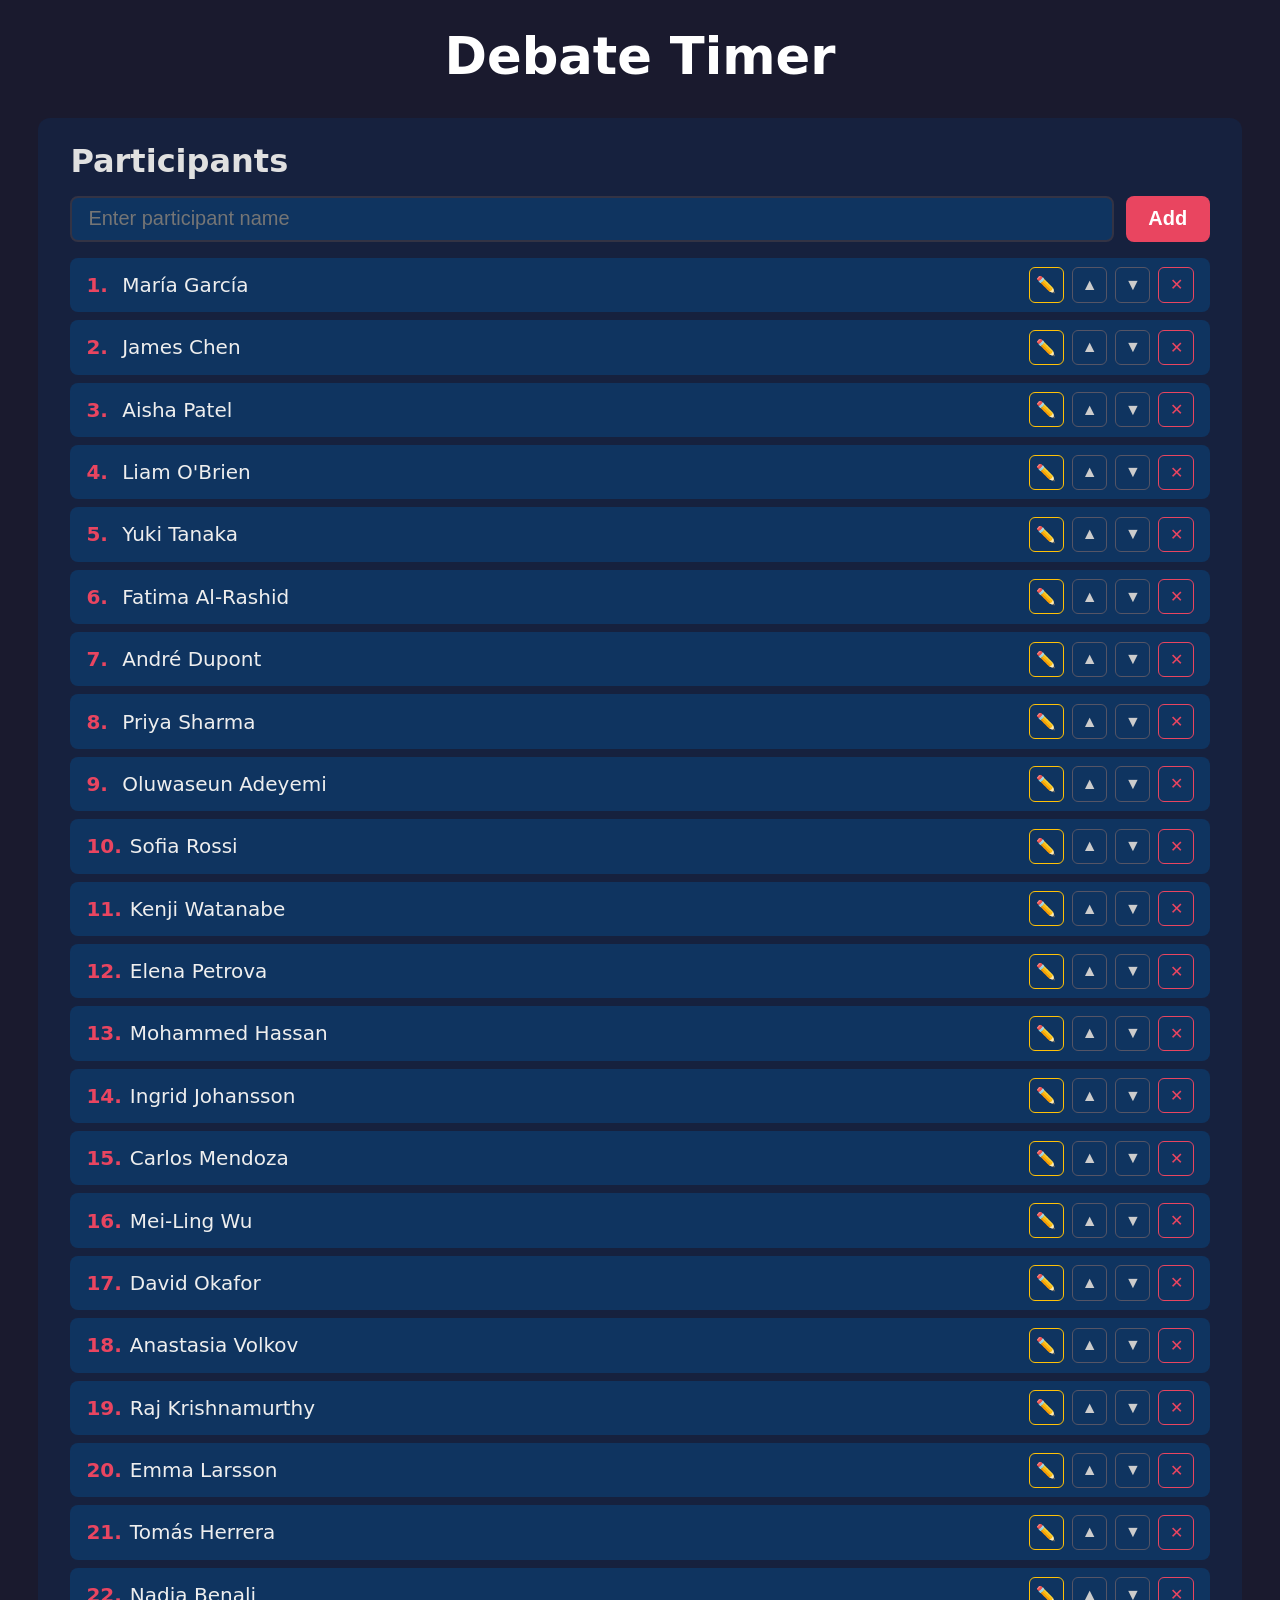
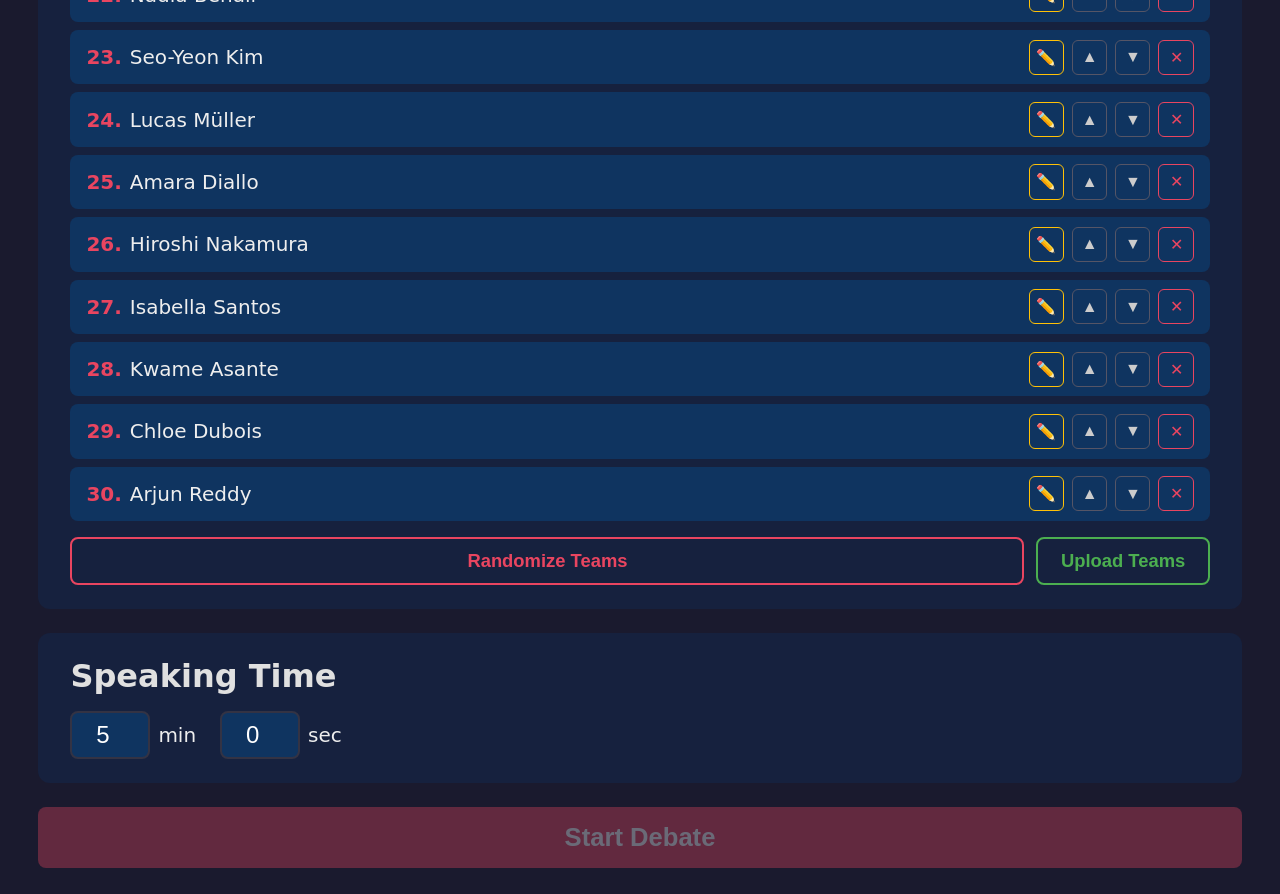
==== index.html @ f3995aaa "Initial upload of project files" ====
<!DOCTYPE html>
<html lang="en">
<head>
  <meta charset="UTF-8">
  <meta name="viewport" content="width=device-width, initial-scale=1.0">
  <title>Debate Timer</title>
  <link rel="stylesheet" href="style.css">
</head>
<body>

  <!-- Setup Screen -->
  <div id="setup-screen" class="screen">
    <h1>Debate Timer</h1>

    <!-- Participant Entry -->
    <section class="setup-section">
      <h2>Participants</h2>
      <div class="input-row">
        <input
          type="text"
          id="participant-input"
          placeholder="Enter participant name"
          autocomplete="off"
          aria-label="Participant name"
        >
        <button id="add-btn" type="button">Add</button>
      </div>
      <ol id="participant-list" aria-label="Participant list"></ol>
      <div class="team-actions-row">
        <button id="randomize-btn" type="button" disabled>Randomize Teams</button>
        <button id="download-teams-btn" type="button" class="hidden">Download Teams</button>
        <button id="upload-teams-btn" type="button">Upload Teams</button>
        <input type="file" id="upload-teams-input" accept=".txt" class="hidden">
      </div>
      <div id="team-preview" class="team-preview hidden" aria-label="Team assignments"></div>
    </section>

    <!-- Speaking Time -->
    <section class="setup-section">
      <h2>Speaking Time</h2>
      <div class="time-row">
        <label>
          <input type="number" id="time-minutes" min="0" max="99" value="5" aria-label="Minutes">
          <span>min</span>
        </label>
        <label>
          <input type="number" id="time-seconds" min="0" max="59" value="0" aria-label="Seconds">
          <span>sec</span>
        </label>
      </div>
    </section>

    <!-- Start Button -->
    <button id="start-btn" type="button" disabled>Start Debate</button>
  </div>

  <!-- Countdown Screen -->
  <div id="countdown-screen" class="screen hidden">
    <div class="countdown-container">
      <div class="speaker-label">Speaker</div>
      <div id="speaker-team" class="speaker-team"></div>
      <div id="speaker-name" class="speaker-name"></div>
      <div id="timer-display" class="timer-display">00:00</div>
      <div class="speaker-progress">
        <span id="speaker-progress-text"></span>
      </div>
      <div id="next-up-text" class="next-up-text"></div>
      <div class="countdown-actions">
        <button id="pause-btn" type="button" class="pause-btn">Pause</button>
        <button id="skip-btn" type="button" class="skip-btn">Skip</button>
        <button id="next-btn" type="button" class="countdown-btn hidden">Next Speaker</button>
      </div>
      <div class="countdown-restart-wrapper">
        <button id="countdown-restart-btn" type="button" class="countdown-restart-btn">↩ Restart</button>
      </div>
    </div>
  </div>

  <!-- End Screen -->
  <div id="end-screen" class="screen hidden">
    <div class="end-container">
      <h1 class="end-title">Debate Over</h1>
      <p class="end-subtitle">All participants have spoken.</p>
      <button id="restart-btn" type="button" class="countdown-btn">Restart</button>
    </div>
  </div>

  <script src="app.js"></script>
</body>
</html>
---- style.css ----
/* === Reset & Base === */
*, *::before, *::after { box-sizing: border-box; margin: 0; padding: 0; }

body {
  font-family: system-ui, -apple-system, "Segoe UI", Roboto, Helvetica, Arial, sans-serif;
  background: #1a1a2e;
  color: #eee;
  min-height: 100vh;
  display: flex;
  justify-content: center;
  align-items: flex-start;
  padding: 2% 3%;
}

/* === Screens === */
.screen { width: 100%; }
.hidden { display: none !important; }

/* === Setup Screen === */
#setup-screen h1 {
  font-size: clamp(2rem, 4vw, 4rem);
  text-align: center;
  margin-bottom: 2rem;
  color: #fff;
}

.setup-section {
  background: #16213e;
  border-radius: 12px;
  padding: 1.5rem 2rem;
  margin-bottom: 1.5rem;
}

.setup-section h2 {
  font-size: clamp(1.4rem, 2.5vw, 2.2rem);
  margin-bottom: 1rem;
  color: #e0e0e0;
}

/* --- Participant input row --- */
.input-row {
  display: flex;
  gap: 0.75rem;
  margin-bottom: 1rem;
}

.input-row input {
  flex: 1;
  font-size: 1.25rem;
  padding: 0.6rem 1rem;
  border: 2px solid #334;
  border-radius: 8px;
  background: #0f3460;
  color: #fff;
  outline: none;
}
.input-row input:focus { border-color: #e94560; }

.input-row button,
#start-btn {
  font-size: 1.25rem;
  padding: 0.6rem 1.4rem;
  border: none;
  border-radius: 8px;
  cursor: pointer;
  font-weight: 600;
}

.input-row button {
  background: #e94560;
  color: #fff;
}
.input-row button:hover { background: #c73650; }

/* --- Participant list --- */
#participant-list {
  list-style: none;
  counter-reset: participant;
}

#participant-list li {
  counter-increment: participant;
  display: flex;
  align-items: center;
  gap: 0.5rem;
  background: #0f3460;
  border-radius: 8px;
  padding: 0.6rem 1rem;
  margin-bottom: 0.5rem;
  font-size: 1.25rem;
}

#participant-list li::before {
  content: counter(participant) ".";
  font-weight: 700;
  min-width: 2ch;
  color: #e94560;
}

#participant-list li .name { flex: 1; }

#participant-list li button {
  background: transparent;
  border: 1px solid #556;
  color: #ccc;
  border-radius: 6px;
  width: 2.2rem;
  height: 2.2rem;
  font-size: 1rem;
  cursor: pointer;
  display: flex;
  align-items: center;
  justify-content: center;
}
#participant-list li button:hover { background: #334; }
#participant-list li button.edit-btn { color: #ffc107; border-color: #ffc107; }
#participant-list li button.edit-btn:hover { background: #ffc10722; }
#participant-list li button.save-btn { color: #4caf50; border-color: #4caf50; }
#participant-list li button.save-btn:hover { background: #4caf5022; }
#participant-list li button.remove-btn { color: #e94560; border-color: #e94560; }
#participant-list li button.remove-btn:hover { background: #e9456022; }

/* --- Inline edit input --- */
#participant-list li .edit-input {
  flex: 1;
  font-size: 1.15rem;
  padding: 0.3rem 0.6rem;
  border: 2px solid #ffc107;
  border-radius: 6px;
  background: #0f3460;
  color: #fff;
  outline: none;
}
#participant-list li .edit-input:focus { border-color: #ffc107; }

/* --- Team actions row --- */
.team-actions-row {
  display: flex;
  gap: 0.75rem;
  margin-top: 1rem;
  flex-wrap: wrap;
}

/* --- Randomize Teams button --- */
#randomize-btn {
  flex: 1;
  padding: 0.7rem 1.4rem;
  font-size: 1.15rem;
  font-weight: 600;
  border: 2px solid #e94560;
  border-radius: 8px;
  background: transparent;
  color: #e94560;
  cursor: pointer;
  transition: background 0.2s, opacity 0.2s;
}
#randomize-btn:hover:not(:disabled) { background: #e9456022; }
#randomize-btn:disabled { opacity: 0.35; cursor: not-allowed; }

/* --- Download / Upload Teams buttons --- */
#download-teams-btn,
#upload-teams-btn {
  padding: 0.7rem 1.4rem;
  font-size: 1.15rem;
  font-weight: 600;
  border: 2px solid #4caf50;
  border-radius: 8px;
  background: transparent;
  color: #4caf50;
  cursor: pointer;
  transition: background 0.2s, opacity 0.2s;
}
#download-teams-btn:hover,
#upload-teams-btn:hover { background: #4caf5022; }
#download-teams-btn.hidden { display: none !important; }

/* --- Team preview --- */
.team-preview {
  margin-top: 1rem;
  display: flex;
  gap: 1rem;
}
.team-preview.hidden { display: none !important; }

.team-column {
  flex: 1;
  background: #0f3460;
  border-radius: 8px;
  padding: 0.75rem 1rem;
}
.team-column h3 {
  font-size: 1.1rem;
  margin-bottom: 0.5rem;
  color: #e94560;
  text-transform: uppercase;
  letter-spacing: 0.1em;
}
.team-column ol {
  list-style: decimal inside;
  font-size: 1.05rem;
  color: #ddd;
}
.team-column ol li {
  padding: 0.2rem 0;
}

/* --- Speaker team label (countdown) --- */
.speaker-team {
  font-size: clamp(1.1rem, 2vw, 2.2rem);
  font-weight: 700;
  text-transform: uppercase;
  letter-spacing: 0.15em;
  color: #e94560;
  margin-bottom: 0.25rem;
}

/* --- Time inputs --- */
.time-row {
  display: flex;
  gap: 1.5rem;
  align-items: center;
}

.time-row label {
  display: flex;
  align-items: center;
  gap: 0.5rem;
  font-size: 1.25rem;
}

.time-row input {
  width: 5rem;
  font-size: 1.5rem;
  text-align: center;
  padding: 0.5rem;
  border: 2px solid #334;
  border-radius: 8px;
  background: #0f3460;
  color: #fff;
  outline: none;
}
.time-row input:focus { border-color: #e94560; }

/* --- Start button --- */
#start-btn {
  display: block;
  width: 100%;
  padding: 1rem;
  font-size: 1.6rem;
  background: #e94560;
  color: #fff;
  margin-top: 0.5rem;
  transition: opacity 0.2s;
}
#start-btn:hover:not(:disabled) { background: #c73650; }
#start-btn:disabled {
  opacity: 0.35;
  cursor: not-allowed;
}

/* === Countdown Screen === */
#countdown-screen {
  max-width: 100%;
  position: fixed;
  inset: 0;
  display: flex;
  align-items: center;
  justify-content: center;
  background: #1a1a2e;
  transition: background-color 1s ease;
  z-index: 10;
}
#countdown-screen.hidden { display: none !important; }

#countdown-screen.warning {
  background-color: #b71c1c;
}

.countdown-container {
  text-align: center;
  padding: 2rem;
  width: 100%;
}

.speaker-label {
  font-size: clamp(1.2rem, 2vw, 2.5rem);
  text-transform: uppercase;
  letter-spacing: 0.3em;
  color: #aaa;
  margin-bottom: 0.5rem;
}

.speaker-name {
  font-size: clamp(3rem, 8vw, 10rem);
  font-weight: 800;
  color: #fff;
  margin-bottom: 1rem;
  line-height: 1.1;
  word-break: break-word;
}

.timer-display {
  font-size: clamp(5rem, 15vw, 20rem);
  font-weight: 300;
  font-variant-numeric: tabular-nums;
  color: #fff;
  letter-spacing: 0.05em;
  line-height: 1;
  margin-bottom: 1rem;
}

.speaker-progress {
  font-size: clamp(1.1rem, 1.8vw, 2rem);
  color: #aaa;
  margin-bottom: 0.75rem;
}

.next-up-text {
  font-size: clamp(1.2rem, 2vw, 2.2rem);
  color: #999;
  margin-bottom: 2rem;
  font-style: italic;
}

.countdown-actions {
  display: flex;
  gap: 1.5rem;
  justify-content: center;
  align-items: center;
  flex-wrap: wrap;
}

.pause-btn {
  font-size: clamp(1.2rem, 1.8vw, 2rem);
  padding: 0.8rem 2.5rem;
  border: 2px solid #fff;
  border-radius: 12px;
  cursor: pointer;
  font-weight: 600;
  background: transparent;
  color: #fff;
  transition: background 0.2s, border-color 0.2s;
}
.pause-btn:hover { background: rgba(255,255,255,0.1); }

.skip-btn {
  font-size: clamp(1.2rem, 1.8vw, 2rem);
  padding: 0.8rem 2.5rem;
  border: 2px solid #ffc107;
  border-radius: 12px;
  cursor: pointer;
  font-weight: 600;
  background: transparent;
  color: #ffc107;
  transition: background 0.2s, border-color 0.2s;
}
.skip-btn:hover { background: rgba(255,193,7,0.1); }

.countdown-btn {
  font-size: clamp(1.4rem, 2.2vw, 2.5rem);
  padding: 1rem 3rem;
  border: none;
  border-radius: 12px;
  cursor: pointer;
  font-weight: 700;
  background: #e94560;
  color: #fff;
  transition: background 0.2s;
}
.countdown-btn:hover { background: #c73650; }

/* --- Countdown Restart button (back to setup) --- */
.countdown-restart-wrapper {
  margin-top: 3rem;
  text-align: center;
}

.countdown-restart-btn {
  font-size: 0.95rem;
  padding: 0.5rem 1.4rem;
  border: 1px solid #666;
  border-radius: 8px;
  cursor: pointer;
  font-weight: 500;
  background: transparent;
  color: #888;
  transition: background 0.2s, color 0.2s, border-color 0.2s;
}
.countdown-restart-btn:hover {
  background: rgba(255,255,255,0.08);
  color: #bbb;
  border-color: #999;
}

/* === End Screen === */
#end-screen {
  max-width: 100%;
  position: fixed;
  inset: 0;
  display: flex;
  align-items: center;
  justify-content: center;
  background: #1a1a2e;
  z-index: 10;
}
#end-screen.hidden { display: none !important; }

.end-container {
  text-align: center;
  padding: 2rem;
}

.end-title {
  font-size: clamp(3rem, 8vw, 10rem);
  font-weight: 800;
  color: #fff;
  margin-bottom: 1rem;
}

.end-subtitle {
  font-size: clamp(1.4rem, 3vw, 3rem);
  color: #aaa;
  margin-bottom: 3rem;
}

/* === Responsive === */
@media (max-width: 500px) {
  body { padding: 1rem; }
  .setup-section { padding: 1rem; }
  .time-row { flex-direction: column; gap: 0.75rem; }
}
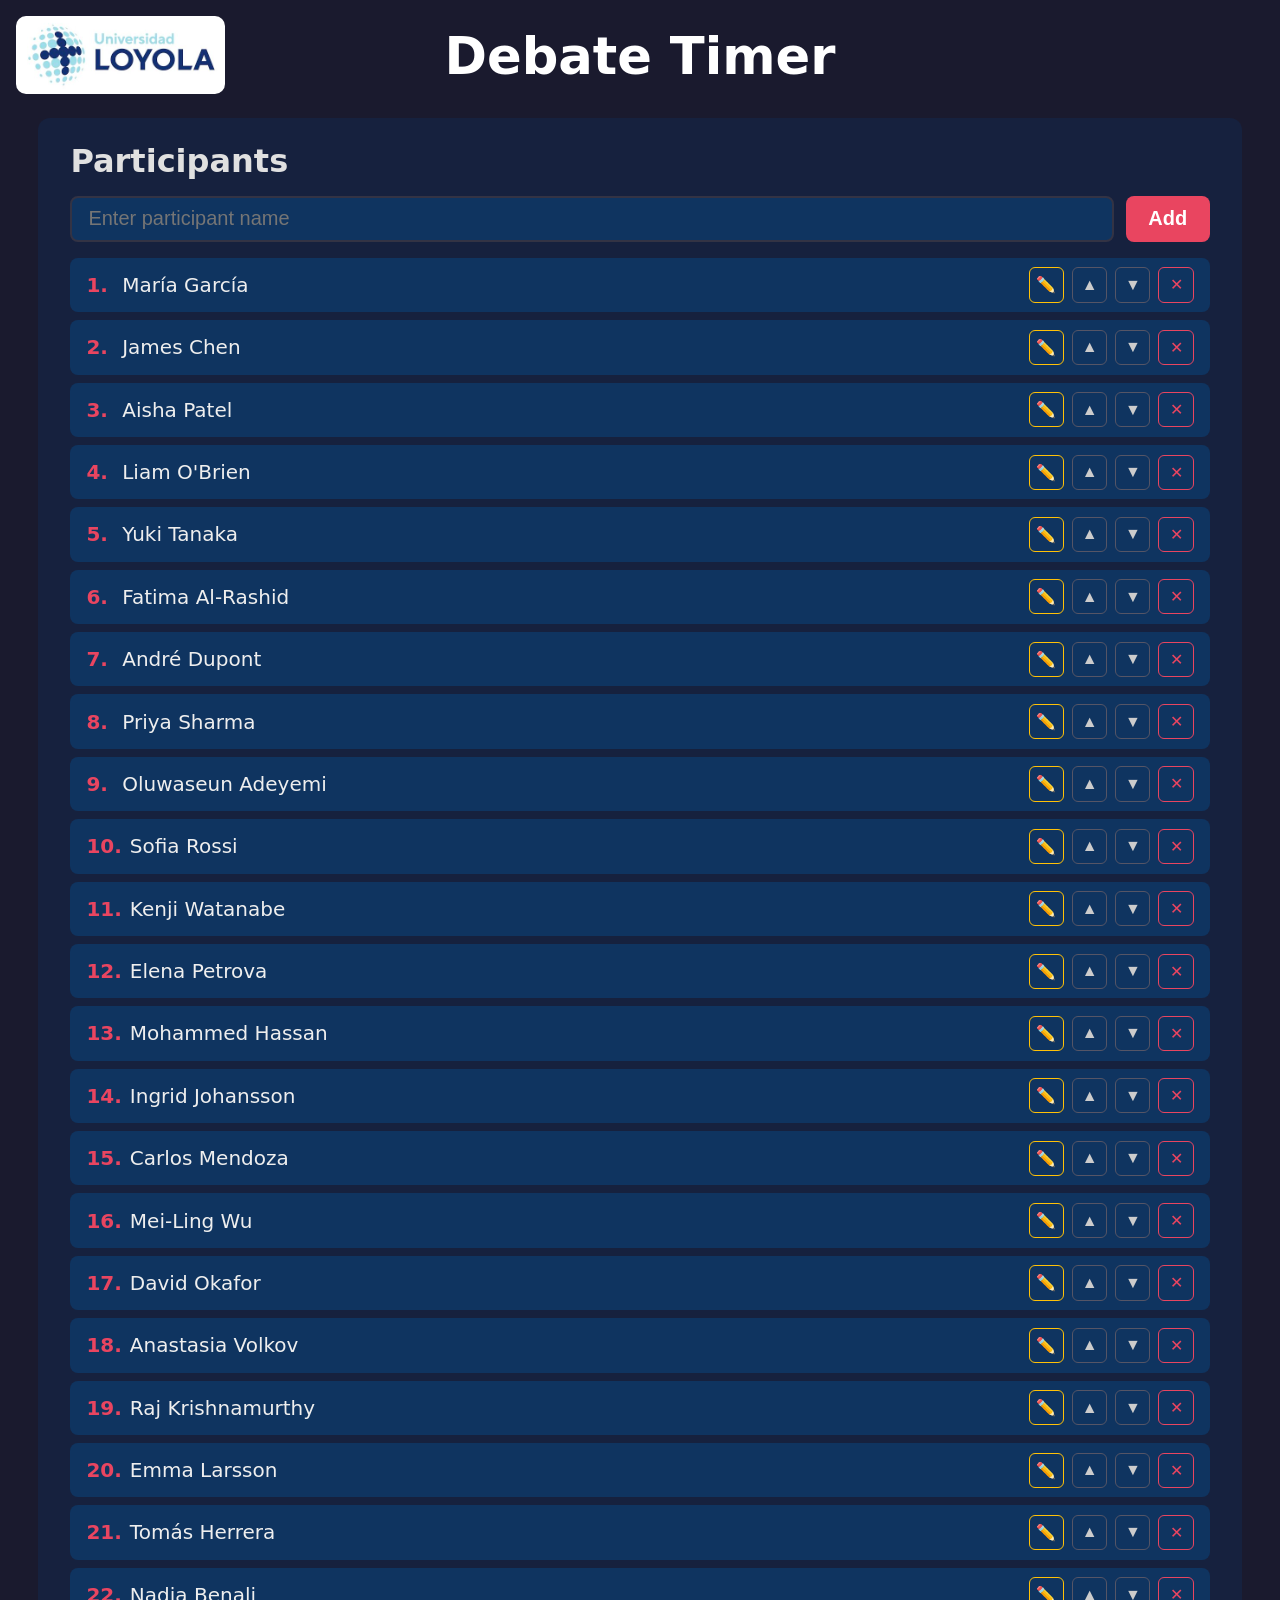
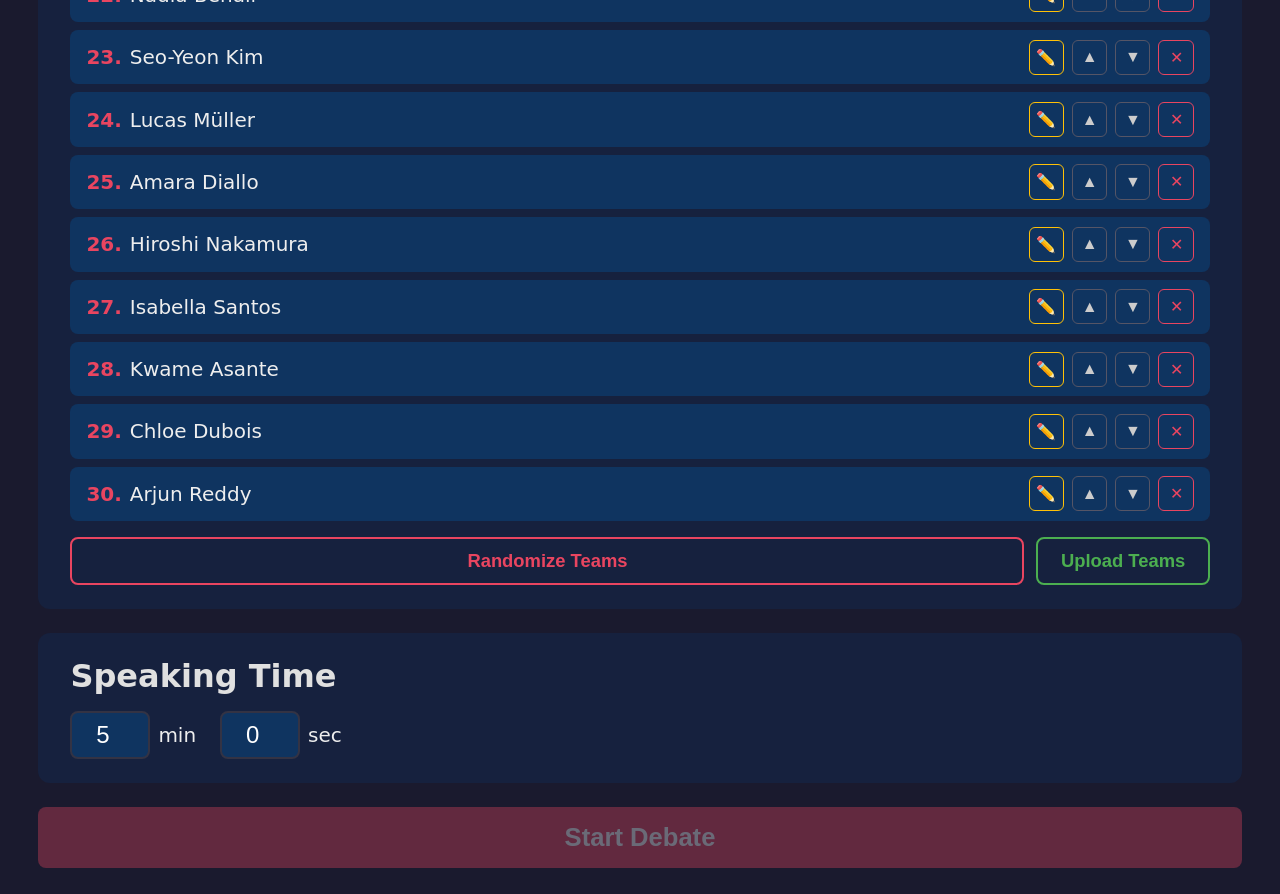
==== commit 875cb51f: "feat: added logo" ====
--- a/index.html
+++ b/index.html
@@ -7,6 +7,9 @@
   <link rel="stylesheet" href="style.css">
 </head>
 <body>
+
+  <!-- Logo -->
+  <img id="logo" src="loyola_logo.png" alt="Loyola Logo">
 
   <!-- Setup Screen -->
   <div id="setup-screen" class="screen">
--- a/style.css
+++ b/style.css
@@ -10,6 +10,17 @@
   justify-content: center;
   align-items: flex-start;
   padding: 2% 3%;
+  position: relative;
+}
+
+/* === Logo === */
+#logo {
+  position: fixed;
+  top: 1rem;
+  left: 1rem;
+  border-radius: 10px;
+  object-fit: cover;
+  z-index: 1000;
 }
 
 /* === Screens === */
